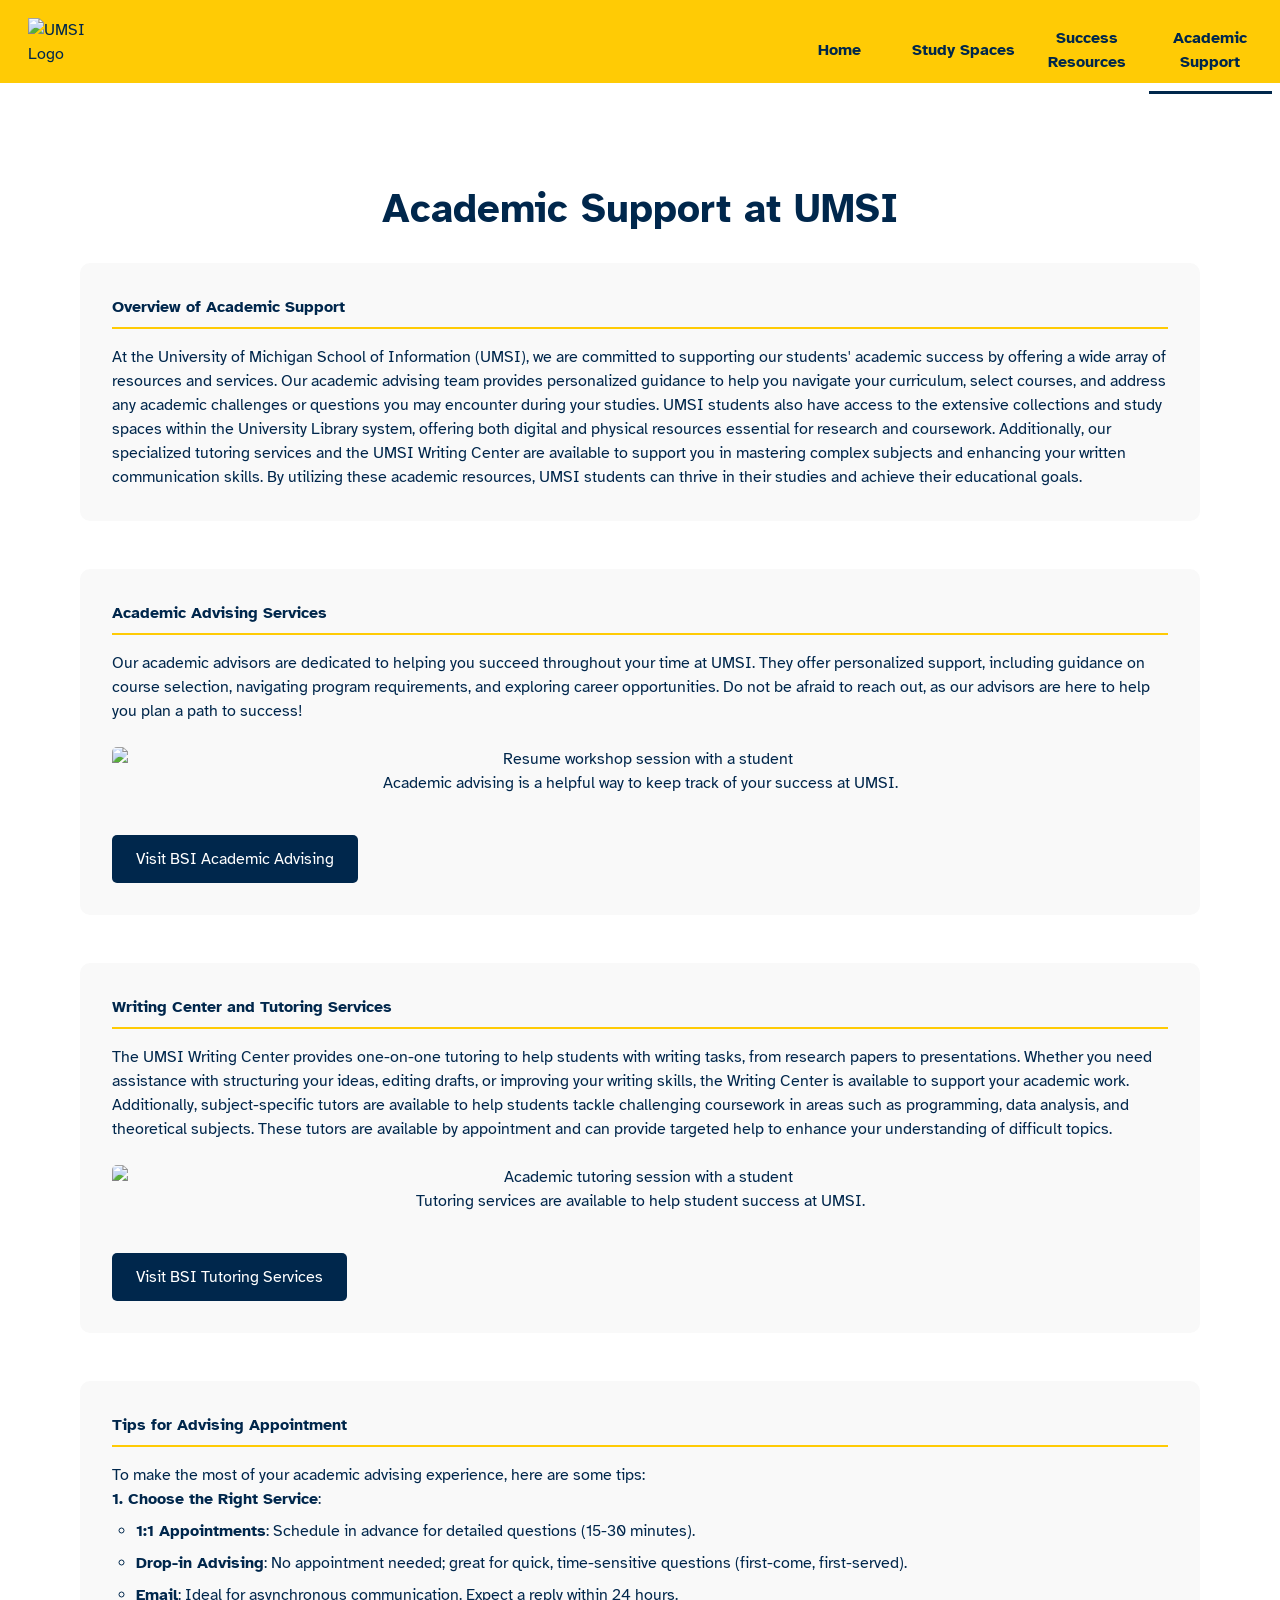
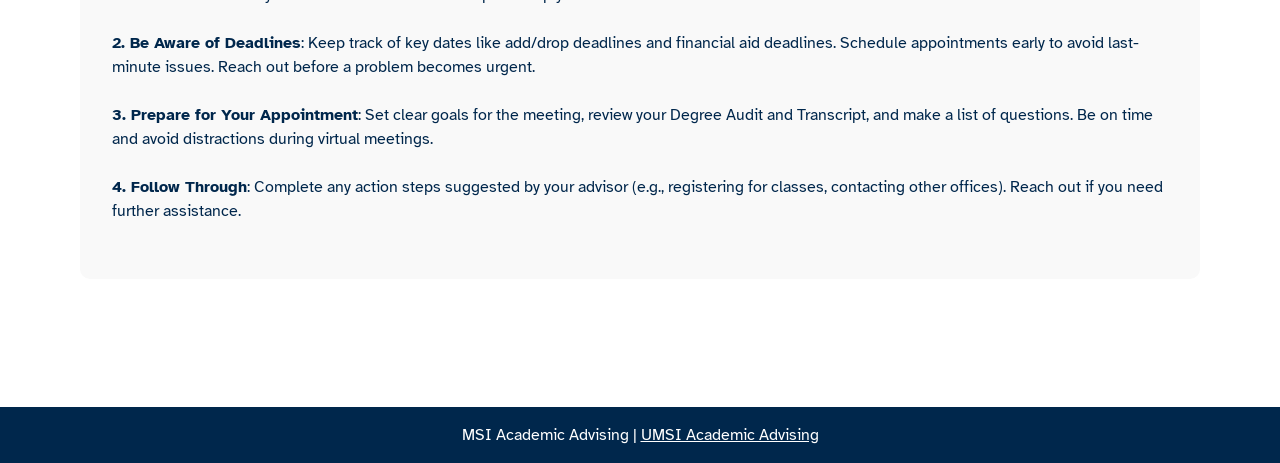
==== academic_support.html @ 9c063427 "Add files via upload" ====
<!DOCTYPE html>
<html lang="en">
<head>
    <meta charset="UTF-8">
    <meta name="viewport" content="width=device-width, initial-scale=1.0">
    <title>Academic Support at UMSI</title>
    <link rel="preconnect" href="https://fonts.googleapis.com">
    <link rel="preconnect" href="https://fonts.gstatic.com" crossorigin>
    <link href="https://fonts.googleapis.com/css2?family=Atkinson+Hyperlegible:ital,wght@0,400;0,700;1,400;1,700&display=swap" rel="stylesheet">
    <link rel="stylesheet" href="css/html5reset.css">
    <link rel="stylesheet" href="css/style.css">
</head>
<body>
    <a href="#main-content" class="skip-link">Skip to Main Content</a>
   
    <header>
        
        <div class="header">
            <img src="images/UMSI_signature_vertical_informal_solidblue.jpg" alt="UMSI Logo" class="logo">
            <nav>
                <ul>
                    <li><a href="index.html">Home</a></li>
                    <li><a href="study_spaces.html">Study Spaces</a></li>
                    <li><a href="student_success.html">Success Resources</a></li>
                    <li class="active"><a href="academic_support.html" title="Current page: Academic Support">Academic Support</a></li>
                </ul>
             </nav>
        </div>
    </header>


    <main id="main-content" class="container">
        <h1 class="page-title">Academic Support at UMSI</h1>
        <section class="academic-overview">
            <h2>Overview of Academic Support</h2>
            <p>At the University of Michigan School of Information (UMSI), we are committed to supporting our students' academic success by offering a wide array of resources and services. Our academic advising team provides personalized guidance to help you navigate your curriculum, select courses, and address any academic challenges or questions you may encounter during your studies. UMSI students also have access to the extensive collections and study spaces within the University Library system, offering both digital and physical resources essential for research and coursework. Additionally, our specialized tutoring services and the UMSI Writing Center are available to support you in mastering complex subjects and enhancing your written communication skills. By utilizing these academic resources, UMSI students can thrive in their studies and achieve their educational goals.</p>
        </section>

        <section class="academic-advising">
            <h2>Academic Advising Services</h2>
            <p>Our academic advisors are dedicated to helping you succeed throughout your time at UMSI. They offer personalized support, including guidance on course selection, navigating program requirements, and exploring career opportunities. Do not be afraid to reach out, as our advisors are here to help you plan a path to success!</p>
            <figure class="advising-image">
                <img src="images/Academic_Advising.jpg" alt="Resume workshop session with a student">
                <figcaption>Academic advising is a helpful way to keep track of your success at UMSI.</figcaption>
            </figure>
            <a class="advising-link" href="https://sites.google.com/umich.edu/bsiacademicadvising/home">Visit BSI Academic Advising</a>
        </section>

        <section class="tutoring-services">
            <h2>Writing Center and Tutoring Services</h2>
            <p>The UMSI Writing Center provides one-on-one tutoring to help students with writing tasks, from research papers to presentations. Whether you need assistance with structuring your ideas, editing drafts, or improving your writing skills, the Writing Center is available to support your academic work.</p>
            <p>Additionally, subject-specific tutors are available to help students tackle challenging coursework in areas such as programming, data analysis, and theoretical subjects. These tutors are available by appointment and can provide targeted help to enhance your understanding of difficult topics.</p>
            <figure class="tutoring-image">
                <img src="images/UMSI_Tutoring.jpg" alt="Academic tutoring session with a student">
                <figcaption>Tutoring services are available to help student success at UMSI.</figcaption>
            </figure>
            <a class="tutoring-link" href="https://sites.google.com/umich.edu/bsiacademicadvising/academic-success-and-tutoring">Visit BSI Tutoring Services</a>
        </section>

        <section class="advising-tips">
            <h3>Tips for Advising Appointment</h3>
            <p>To make the most of your academic advising experience, here are some tips:</p>
            <ul class="advising-tips-list">
                <li><strong>1. Choose the Right Service</strong>:  
                    <ul>
                        <li><strong>1:1 Appointments</strong>: Schedule in advance for detailed questions (15-30 minutes).</li>
                        <li><strong>Drop-in Advising</strong>: No appointment needed; great for quick, time-sensitive questions (first-come, first-served).</li>
                        <li><strong>Email</strong>: Ideal for asynchronous communication. Expect a reply within 24 hours.</li>
                    </ul>
                </li>
                <li><strong>2. Be Aware of Deadlines</strong>:  
                    Keep track of key dates like add/drop deadlines and financial aid deadlines. Schedule appointments early to avoid last-minute issues. Reach out before a problem becomes urgent.</li>
                <li><strong>3. Prepare for Your Appointment</strong>:  
                    Set clear goals for the meeting, review your Degree Audit and Transcript, and make a list of questions. Be on time and avoid distractions during virtual meetings.</li>
                <li><strong>4. Follow Through</strong>:  
                    Complete any action steps suggested by your advisor (e.g., registering for classes, contacting other offices). Reach out if you need further assistance.</li>
            </ul>
        </section>
 <!-- Content modified from UMGPT with the prompt, "What content would a student at UofM need to know about academic support?"
        UMGPT. (2024). UMGPT (August 29th version) [Large language model]. -->
    </main>

    <footer class="footer">
        <p>MSI Academic Advising | <a href="https://sites.google.com/umich.edu/msiacademicadvising/student-support-resources">UMSI Academic Advising</a></p>
    </footer>

</body>
</html>
---- css/style.css ----
body {
  font-family: 'Atkinson Hyperlegible', sans-serif; 
  font-size: 1rem; 
  line-height: 1.5; 
  background-color: #FFFFFF; 
  color: #00274C; 
  margin: 0;
  padding: 0;
}

.skip-link {
  position: fixed; 
  top: -100px; 
  left: 0;
  background: #00274C;
  color: #FFFFFF;
  padding: 10px;
  width: auto; 
  height: auto;
}

.skip-link:focus {
  top: 0;
  left: 0;
  outline: 3px solid #FFCB05;
}


.container {
  display: block; 
  margin: 0; 
  padding: 5rem; 
}

.header {
  background-color: #FFCB05;
  padding: 0.5rem;
  width: 100%;
  display: flex;
  justify-content: space-between;
  align-items: center;
  top: 0;
}

.logo {
  width: 70px;
  height: auto;
  margin-left: 1rem;
}

nav {
  margin-right: 1rem;
  display: flex;
  justify-content: center;
}

nav ul {
  list-style: none;
  display: flex;
  justify-content: space-around;
  padding: 0;
  margin: 0;
}

nav li {
  flex: 1;
}

nav li a {
  display: flex;
  justify-content: center;
  align-items: center;
  height: 100%;
}

nav li {
  text-align: center;
}

nav a {
  color: #00274C;
  font-weight: bold;
  text-decoration: none;
  padding: 0.5rem;
}

nav a:hover,
nav a:focus {
  text-decoration: underline;
  color: #0076c8;
}

nav li.active a {
  color: #00274C;
  font-weight: bolder;
  border-bottom: 3px solid #00274C;
}


img { 
  width: 100%;
  max-width: 100%;
  height: auto;
  display: block;
  object-fit: cover;
}

.logo {
  width: 70px; 
  height: auto; 
  display: block; 
  margin-left: 20px; 
}

h1 {
  font-size: 2.5rem; 
  margin-top: 1rem; 
  margin-bottom: 1.5rem; 
  text-align: center; 
  font-weight: bold; 
}

.welcome-grid {
  display: grid;
  grid-template-columns: 1fr; 
  gap: 1.5rem;
  margin-bottom: 2.5rem;
  padding: 1.5rem;
  background-color: #f8f8f8;
  border-radius: 8px;
  border-left: 4px solid #00274C;
}


.welcome-grid h2 {
  grid-column: 1 / -1;
  margin-top: 0;
  color: #00274C;
  font-size: 1.8rem;
  border-bottom: 2px solid #FFCB05;
  padding-bottom: 0.75rem;
  margin-bottom: 1rem;
}


.welcome-grid p {
  grid-column: 1fr;
  margin-bottom: 1rem;
}

.welcome-grid ol {
  grid-column: 1fr;
  margin-top: 0;
  padding-left: 1.5rem;
}

.welcome-grid li {
  margin-bottom: 0.5rem;
}

.main-content {
  background-color: #FFFFFF;
  padding: 1rem;
}

.health-services-grid {
  display: grid;
  grid-template-columns: 1fr; 
  gap: 2rem; 
  margin-top: 1.5rem;
  margin-bottom: 2rem;
}


.service-item {
  gap: 0.75rem;
  border: 1px solid #e0e0e0;
  border-radius: 8px;
  background-color: #f9f9f9;
 
}

.service-item h3 {
  margin: 0;
  padding: 0.75rem;
  background-color: #00274C;
  color: white;
}

.service-item img {
  width: 100%;
  height: 250px; 
  object-fit: cover;
}

.service-item p {
  padding: 0 1rem 1rem;
  margin: 0;
}


.mental-health {
  display: grid;
  grid-template-columns: 1fr 1fr; 
  gap: 1rem;
  margin-bottom: 2rem;
}


.mental-health h2 {
  grid-column: 1 / -1;
}


.mental-health > p {
  grid-column: 1 / -1;
}


.mental-health article {
  padding: 0.5rem;
  background-color: #f5f5f5;
  border-radius: 0.25rem;
}


.outside-classroom-list {
  display: grid;
  grid-template-columns: 1fr 1fr; 
  gap: 0.75rem;
  padding-left: 1.5rem;
}

.academic-grid {
  display: grid;
  grid-template-columns: 1fr 1fr 1fr; 
  gap: 0.75rem;
  margin-bottom: 1.5rem;
}


.academic-grid h2 {
  grid-column: 1 / -1;
}


.study-spaces-overview,
.quiet-study-areas,
.group-study-spaces,
.online-study-resources {
    display: grid;
    gap: 1rem;
    margin-bottom: 2rem;
    padding: 1rem;
    background-color: #f9f9f9;
    border-radius: 8px;
}

.overview-content,
.quiet-study-content {
    display: grid;
    grid-template-columns: 1fr;
    gap: 1rem;
    align-items: center;
}

.section-image {
    width: 100%;
    max-height: 300px;
    object-fit: cover;
    border-radius: 8px;
}

.group-study-spaces ul,
.online-study-resources ul {
    padding-left: 1.5rem;
    margin-bottom: 1rem;
}

.group-study-spaces ul li,
.online-study-resources ul li {
    margin-bottom: 0.5rem;
}

.booking-link {
    display: inline-block;
    background-color: #00274C;
    color: white;
    padding: 0.5rem 1rem;
    text-decoration: none;
    border-radius: 4px;
    margin-top: 1rem;
}

.booking-link:hover {
    background-color: #FFCB05;
    color: #00274C;
}

.student-success {
  display: grid;
  grid-template-columns: 1fr;
  gap: 1rem;
  padding: 1rem;
}

.student-success section {
  background-color: #f9f9f9;
  border-radius: 12px;
  padding: 1.5rem;
}

.student-success section h2 {
  color: #00274C;
  border-bottom: 3px solid #FFCB05;
  padding-bottom: 0.5rem;
  margin-bottom: 1rem;
  font-size: 1.5rem;
  line-height: 1.2;
}

.student-success p {
  color: #00274C;
  line-height: 1.6;
  font-size: 16px;
}

.student-success figure {
  margin-top: 1rem;
  border-radius: 8px;
  overflow: hidden;
}

.student-success figure img {
  width: 100%;
  max-height: 250px;
  object-fit: cover;
}

.student-success a {
  display: inline-block;
  background-color: #FFCB05;
  color: #00274C;
  text-decoration: none;
  padding: 10px 15px;
  border-radius: 6px;
  font-weight: bold;
  margin-top: 1rem;
  text-align: center;
}

.student-success a:hover {
  background-color: #00274C;
  color: #FFCB05;
}


.academic-overview,
.academic-advising,
.tutoring-services,
.advising-tips {
  margin-bottom: 3rem;
  padding: 2rem;
  background-color: #f9f9f9;
  border-radius: 10px;
}

.academic-overview h2,
.academic-advising h2,
.tutoring-services h2,
.advising-tips h3 {
  color: #00274C;
  margin-bottom: 1rem;
  padding-bottom: 0.5rem;
  border-bottom: 2px solid #FFCB05;
}

.advising-image,
.tutoring-image {
  margin-top: 1.5rem;
  margin-bottom: 1.5rem;
  text-align: center;
}

.advising-image img,
.tutoring-image img {
    max-width: 100%;
    max-height:30%;
    border-radius: 5px;
}

.advising-link,
.tutoring-link {
  display: inline-block;
  background-color: #00274C;
  color: #fff;
  padding: 0.75rem 1.5rem;
  text-decoration: none;
  border-radius: 5px;
  margin-top: 1rem;
  text-align: center;
}

.advising-link:hover,
.tutoring-link:hover {
  background-color: #FFCB05;
  color: #00274C;
}

.advising-tips-list {
  list-style-type: none;
  padding-left: 0;
}

.advising-tips-list li {
  margin-bottom: 1.5rem;
}

.advising-tips-list ul {
  margin-top: 0.5rem;
  margin-bottom: 1rem;
  padding-left: 1.5rem;
}

.advising-tips-list ul li {
  margin-bottom: 0.5rem;
}

.footer {
  background-color: #00274C; 
  color: white;
  padding: 1rem;
  text-align: center; 
  display: grid;
  grid-template-columns: 1fr;
  gap: 0.5rem;
}

.footer a {
  color: #FFFFFF; 
  text-decoration: underline; 
}

.footer a:hover {
  background-color: #0076c8; 
  color: white; 
  border: 2px solid #0076c8;
  padding: 4px 8px; 
  border-radius: 4px;
}
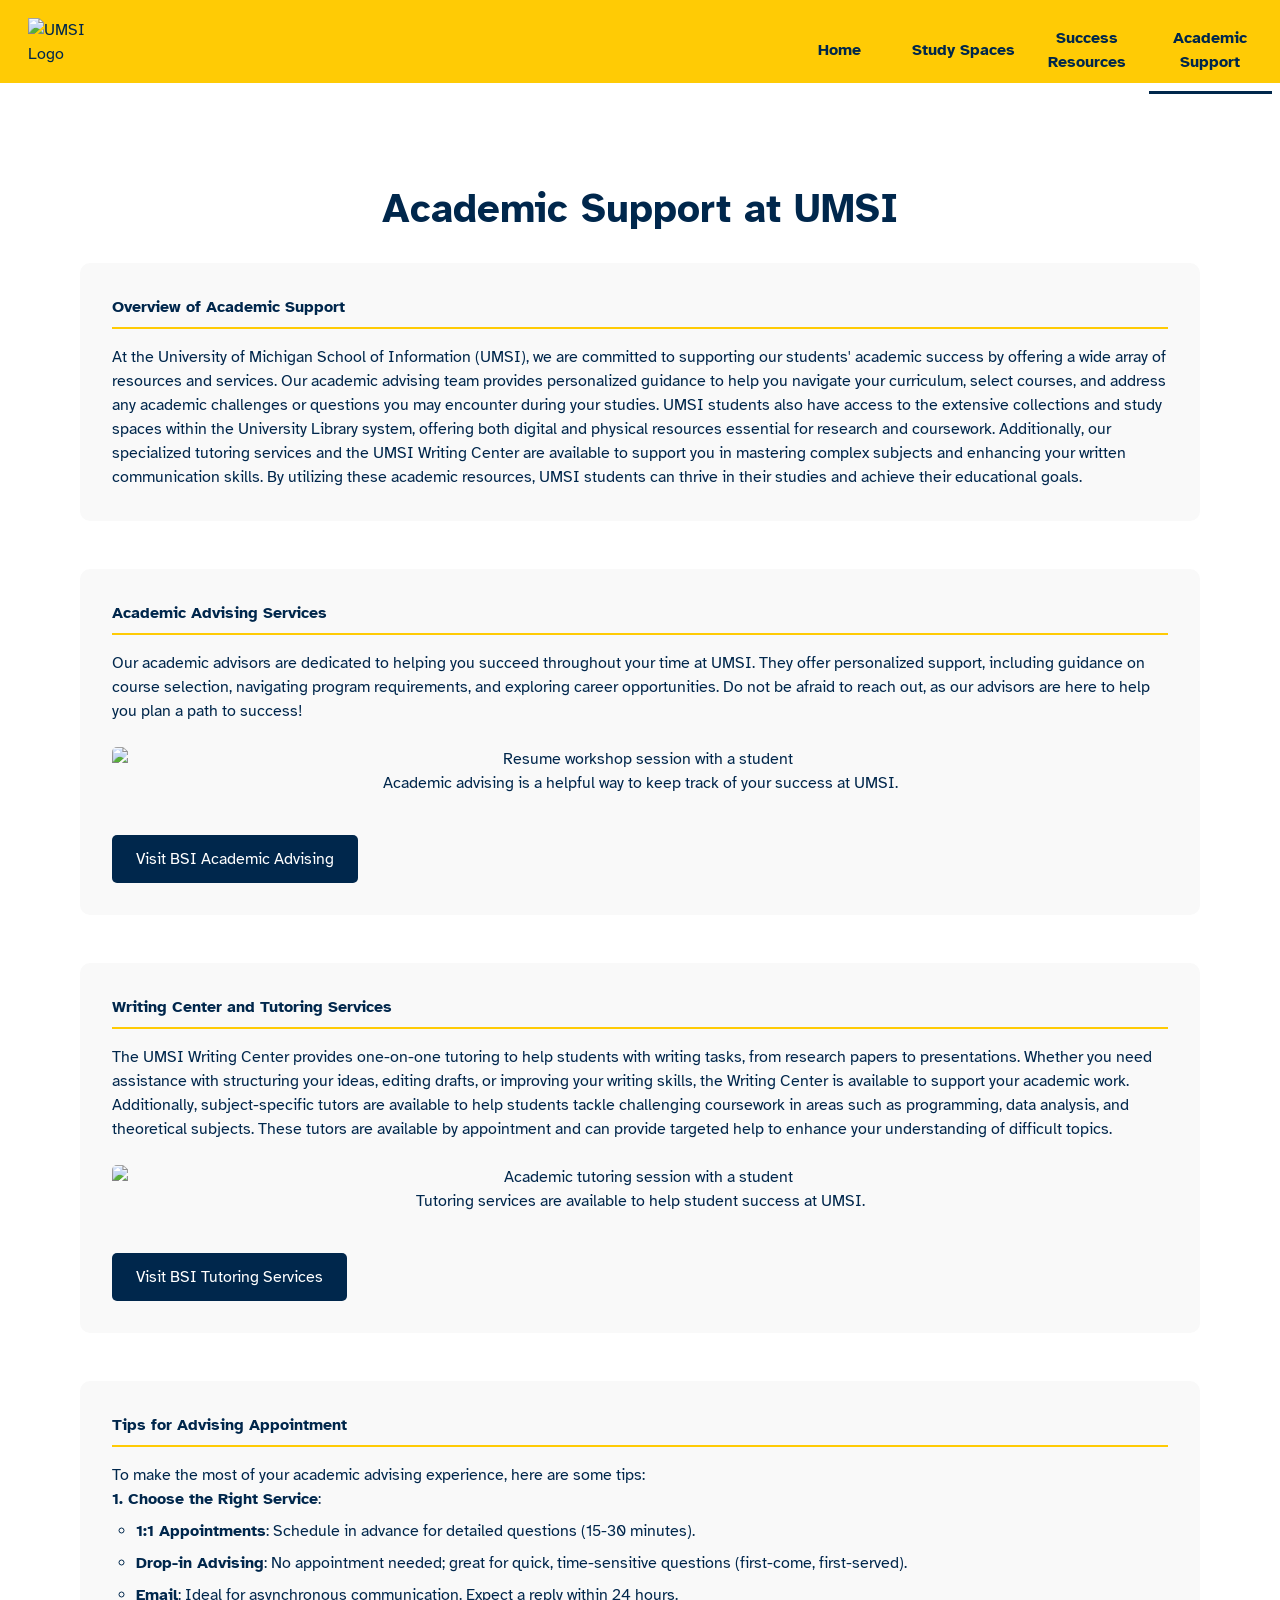
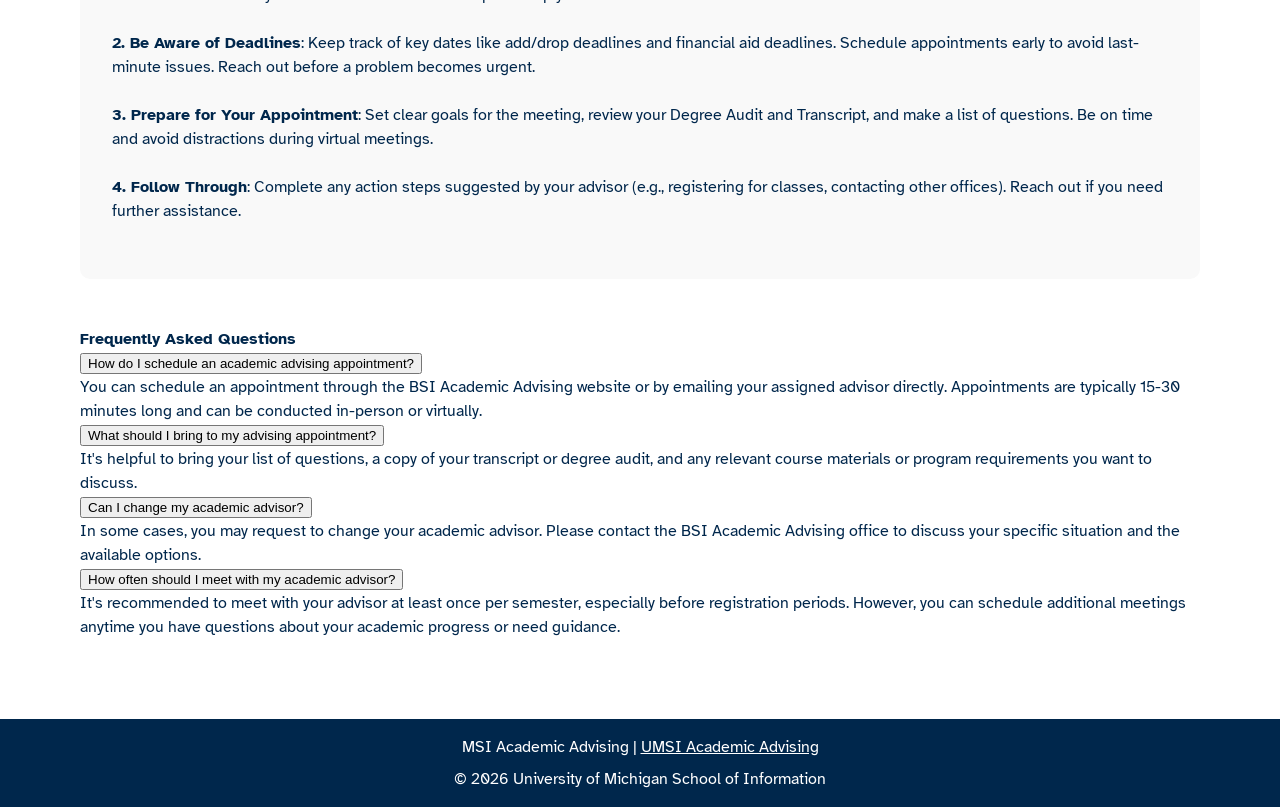
==== commit 8ca7ea07: "Add files via upload" ====
--- a/academic_support.html
+++ b/academic_support.html
@@ -76,13 +76,51 @@
                     Complete any action steps suggested by your advisor (e.g., registering for classes, contacting other offices). Reach out if you need further assistance.</li>
             </ul>
         </section>
+
+        <section class="faq-section">
+            <h2>Frequently Asked Questions</h2>
+            <div class="faq-container">
+                <div class="faq-item">
+                    <button class="accordion">How do I schedule an academic advising appointment?</button>
+                    <div class="panel">
+                        <p>You can schedule an appointment through the BSI Academic Advising website or by emailing your assigned advisor directly. Appointments are typically 15-30 minutes long and can be conducted in-person or virtually.</p>
+                    </div>
+                </div>
+                <div class="faq-item">
+                    <button class="accordion">What should I bring to my advising appointment?</button>
+                    <div class="panel">
+                        <p>It's helpful to bring your list of questions, a copy of your transcript or degree audit, and any relevant course materials or program requirements you want to discuss.</p>
+                    </div>
+                </div>
+                <div class="faq-item">
+                    <button class="accordion">Can I change my academic advisor?</button>
+                    <div class="panel">
+                        <p>In some cases, you may request to change your academic advisor. Please contact the BSI Academic Advising office to discuss your specific situation and the available options.</p>
+                    </div>
+                </div>
+                <div class="faq-item">
+                    <button class="accordion">How often should I meet with my academic advisor?</button>
+                    <div class="panel">
+                        <p>It's recommended to meet with your advisor at least once per semester, especially before registration periods. However, you can schedule additional meetings anytime you have questions about your academic progress or need guidance.</p>
+                    </div>
+                </div>
+            </div>
+        </section>
+
+
+
  <!-- Content modified from UMGPT with the prompt, "What content would a student at UofM need to know about academic support?"
         UMGPT. (2024). UMGPT (August 29th version) [Large language model]. -->
     </main>
 
     <footer class="footer">
         <p>MSI Academic Advising | <a href="https://sites.google.com/umich.edu/msiacademicadvising/student-support-resources">UMSI Academic Advising</a></p>
+        <p>© <span id="year"></span> University of Michigan School of Information</p>
     </footer>
 
+    <script>
+        document.getElementById("year").innerHTML = new Date().getFullYear();
+        </script>
+     <script src="script.js"></script>
 </body>
 </html>
--- a/css/style.css
+++ b/css/style.css
@@ -37,6 +37,7 @@
   padding: 0.5rem;
   width: 100%;
   display: flex;
+  flex-wrap: wrap;
   justify-content: space-between;
   align-items: center;
   top: 0;
@@ -57,6 +58,7 @@
 nav ul {
   list-style: none;
   display: flex;
+  flex-wrap: wrap;
   justify-content: space-around;
   padding: 0;
   margin: 0;
@@ -144,12 +146,12 @@
 
 
 .welcome-grid p {
-  grid-column: 1fr;
+  grid-column: 1 / -1; 
   margin-bottom: 1rem;
 }
 
 .welcome-grid ol {
-  grid-column: 1fr;
+  grid-column: 1 / -1; 
   margin-top: 0;
   padding-left: 1.5rem;
 }
@@ -290,6 +292,7 @@
     text-decoration: none;
     border-radius: 4px;
     margin-top: 1rem;
+    text-align: center;
 }
 
 .booking-link:hover {
@@ -398,7 +401,7 @@
   text-decoration: none;
   border-radius: 5px;
   margin-top: 1rem;
-  text-align: center;
+  
 }
 
 .advising-link:hover,
